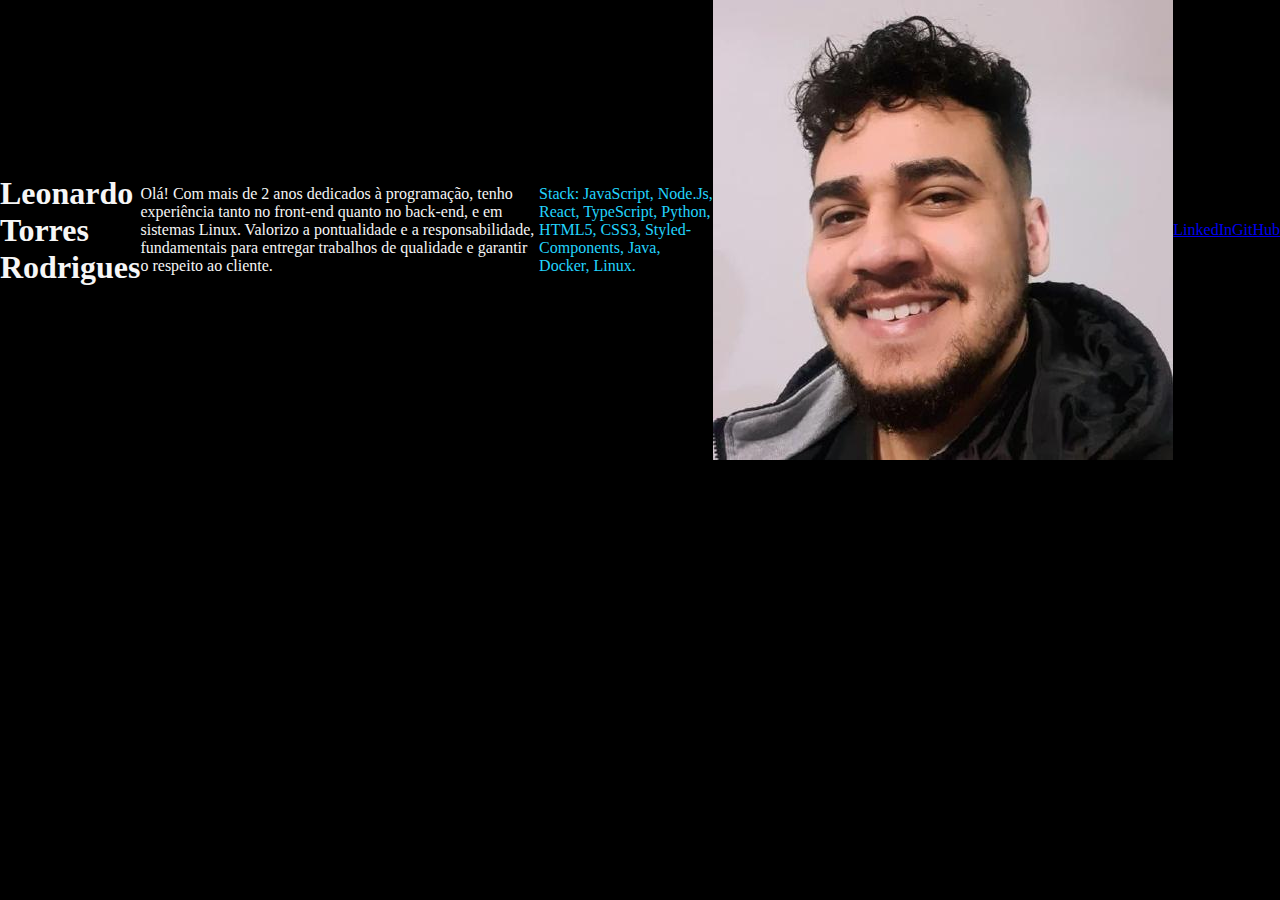
==== index.html @ 34d28eee "feat: initial version with flex" ====
<!DOCTYPE html>
<html lang="pt-br">
<head>
    <meta charset="UTF-8">
    <meta name="viewport" content="width=device-width, initial-scale=1.0">
    <title>Leonardo Torres Rodrigues</title>
    <link rel="stylesheet" href="style.css">
</head>
<body>
   <main class="main_container">
    <h1>Leonardo Torres Rodrigues</h1>
        <p>Olá! Com mais de 2 anos dedicados à programação, tenho experiência tanto no front-end quanto no back-end, e em sistemas Linux. Valorizo a pontualidade e a responsabilidade, fundamentais para entregar trabalhos de qualidade e garantir o respeito ao cliente.</p>
        <p class="destaque">Stack: JavaScript, Node.Js, React, TypeScript, Python, HTML5, CSS3, Styled-Components, Java, Docker, Linux.</p>
        <img src="./91892938.jpg" alt="Leonardo">
        <a href="https://www.linkedin.com/in/leonardo-torres-rodrigues/">LinkedIn</a>
        <a href="https://github.com/LeonardoTorresRodrigues">GitHub</a>
   </main> 
</body>
</html>
---- style.css ----
* {
    margin: 0;
    padding: 0;
}

body {
    height: 100vh;
    box-sizing: border-box;
    background-color: #000000;
    color: #F6F6F6;
}

.main_container {
    display: flex;
    align-items: center;
    
}

.destaque {
    color: #22D4FD;
}
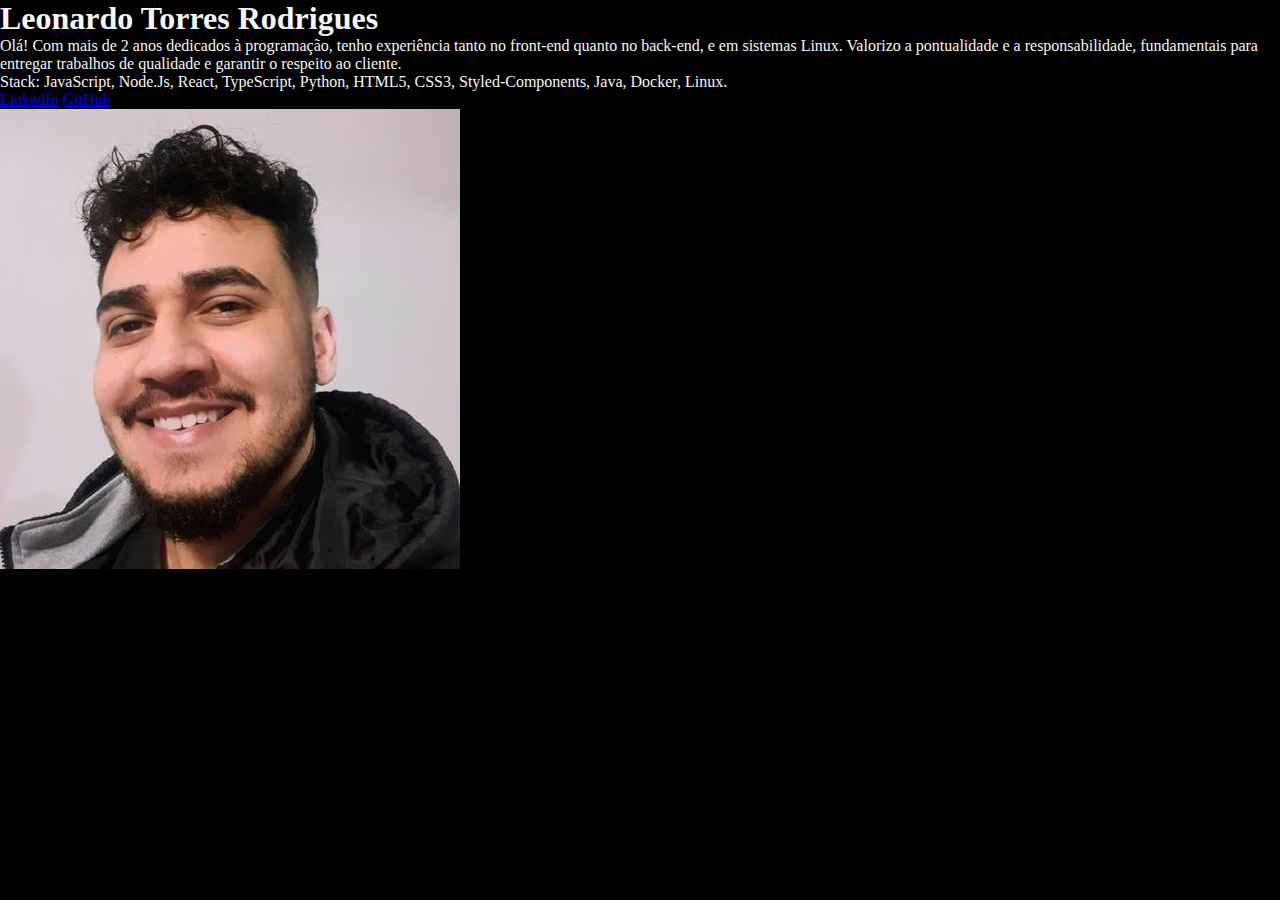
==== commit 903237a3: "refactor: add identation and new classes to elements" ====
--- a/index.html
+++ b/index.html
@@ -7,13 +7,17 @@
     <link rel="stylesheet" href="style.css">
 </head>
 <body>
-   <main class="main_container">
-    <h1>Leonardo Torres Rodrigues</h1>
-        <p>Olá! Com mais de 2 anos dedicados à programação, tenho experiência tanto no front-end quanto no back-end, e em sistemas Linux. Valorizo a pontualidade e a responsabilidade, fundamentais para entregar trabalhos de qualidade e garantir o respeito ao cliente.</p>
-        <p class="destaque">Stack: JavaScript, Node.Js, React, TypeScript, Python, HTML5, CSS3, Styled-Components, Java, Docker, Linux.</p>
-        <img src="./91892938.jpg" alt="Leonardo">
-        <a href="https://www.linkedin.com/in/leonardo-torres-rodrigues/">LinkedIn</a>
-        <a href="https://github.com/LeonardoTorresRodrigues">GitHub</a>
+   <main class="home">
+    <section class="home__content">
+        <h1 class="home__content__title">Leonardo Torres Rodrigues</h1>
+        <p class="home__content__text">Olá! Com mais de 2 anos dedicados à programação, tenho experiência tanto no front-end quanto no back-end, e em sistemas Linux. Valorizo a pontualidade e a responsabilidade, fundamentais para entregar trabalhos de qualidade e garantir o respeito ao cliente.</p>
+        <p class="home__content__stack">Stack: JavaScript, Node.Js, React, TypeScript, Python, HTML5, CSS3, Styled-Components, Java, Docker, Linux.</p>
+        <div class="home__links">
+            <a class="home__links__link" href="https://www.linkedin.com/in/leonardo-torres-rodrigues/">LinkedIn</a>
+            <a class="home__links__link" href="https://github.com/LeonardoTorresRodrigues">GitHub</a>
+        </div>
+    </section>
+    <img class="profile_image" src="./91892938.jpg" alt="Leonardo">
    </main> 
 </body>
 </html>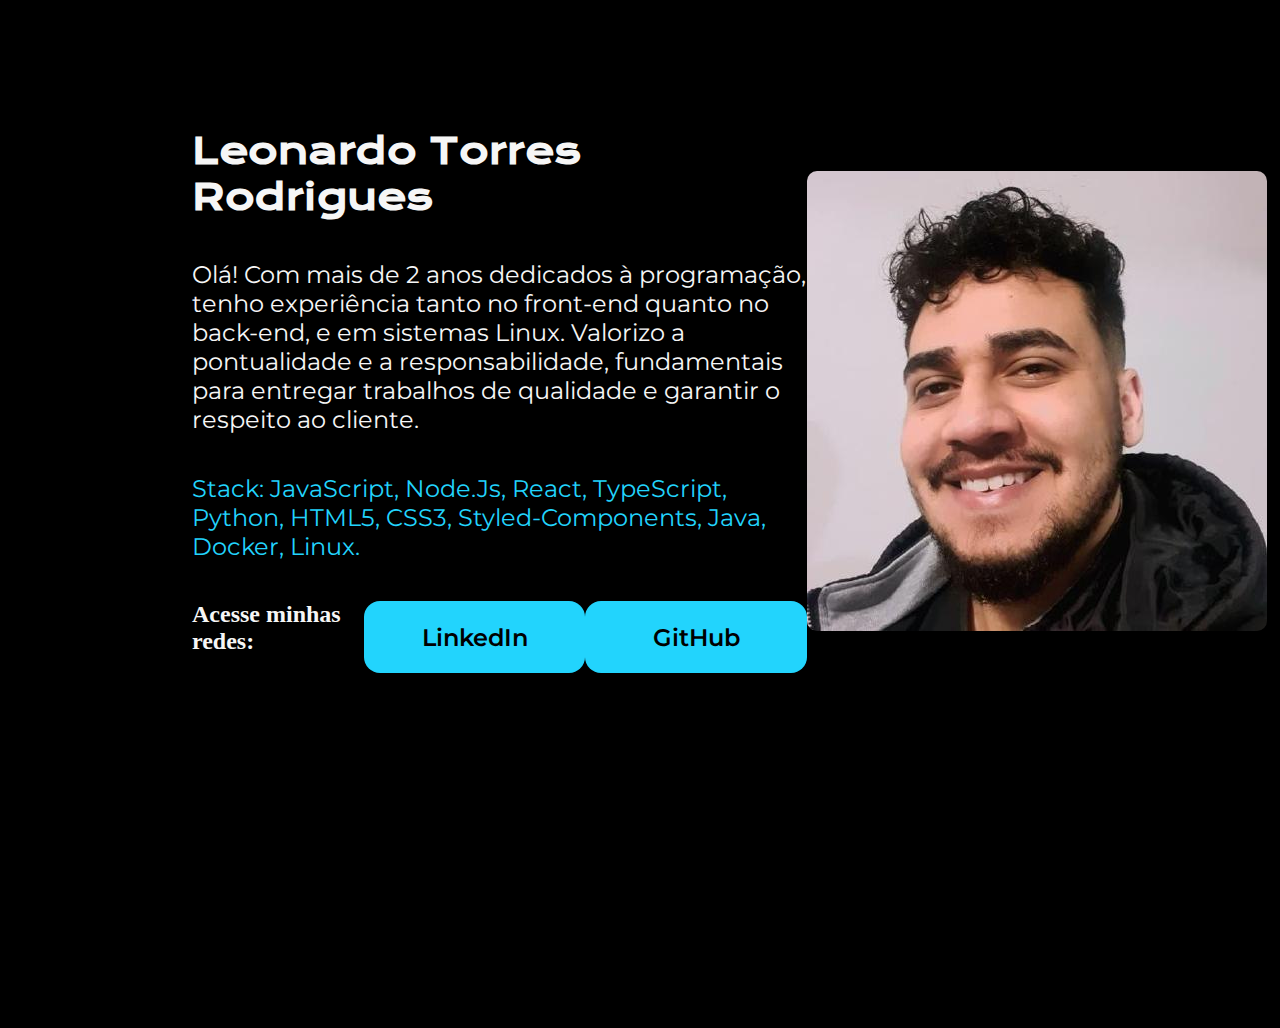
==== commit edadf386: "feat: add subtitle to links section" ====
--- a/index.html
+++ b/index.html
@@ -13,6 +13,7 @@
         <p class="home__content__text">Olá! Com mais de 2 anos dedicados à programação, tenho experiência tanto no front-end quanto no back-end, e em sistemas Linux. Valorizo a pontualidade e a responsabilidade, fundamentais para entregar trabalhos de qualidade e garantir o respeito ao cliente.</p>
         <p class="home__content__stack">Stack: JavaScript, Node.Js, React, TypeScript, Python, HTML5, CSS3, Styled-Components, Java, Docker, Linux.</p>
         <div class="home__links">
+            <h2 class="home__links__subtitle">Acesse minhas redes:</h2>
             <a class="home__links__link" href="https://www.linkedin.com/in/leonardo-torres-rodrigues/">LinkedIn</a>
             <a class="home__links__link" href="https://github.com/LeonardoTorresRodrigues">GitHub</a>
         </div>
--- a/style.css
+++ b/style.css
@@ -1,3 +1,5 @@
+@import url('https://fonts.googleapis.com/css2?family=Krona+One&family=Montserrat:ital,wght@0,100..900;1,100..900&display=swap');
+
 * {
     margin: 0;
     padding: 0;
@@ -10,12 +12,53 @@
     color: #F6F6F6;
 }
 
-.main_container {
+.home {
     display: flex;
     align-items: center;
-    
+    justify-content: space-between;
+    margin: 10% 15%;
 }
 
-.destaque {
+.home__content {
+    width: 615px;
+    display: flex;
+    flex-direction: column;
+    gap: 40px;
+}
+
+.home__content__title {
+    font-size: 36px;
+    font-family: "Krona One", sans-serif;
+}
+
+.home__content__text, .home__content__stack {
+    font-family: "Montserrat", sans-serif;
+    font-size: 24px;
+    font-weight: 400;
+}
+
+.home__content__stack {
     color: #22D4FD;
 }
+
+.profile_image {
+    border-radius: 10px;
+}
+
+.home__links {
+    display: flex;
+    justify-content: space-between;
+}
+
+.home__links__link {
+    background-color: #22D4FD;
+    width: 280px;
+    text-align: center;
+    border-radius: 16px;
+    padding: 21.5px 0;
+    text-decoration: none;
+    color: #000000;
+    font-family:  "Montserrat", sans-serif;
+    font-size: 24px;
+    font-weight: 600;
+}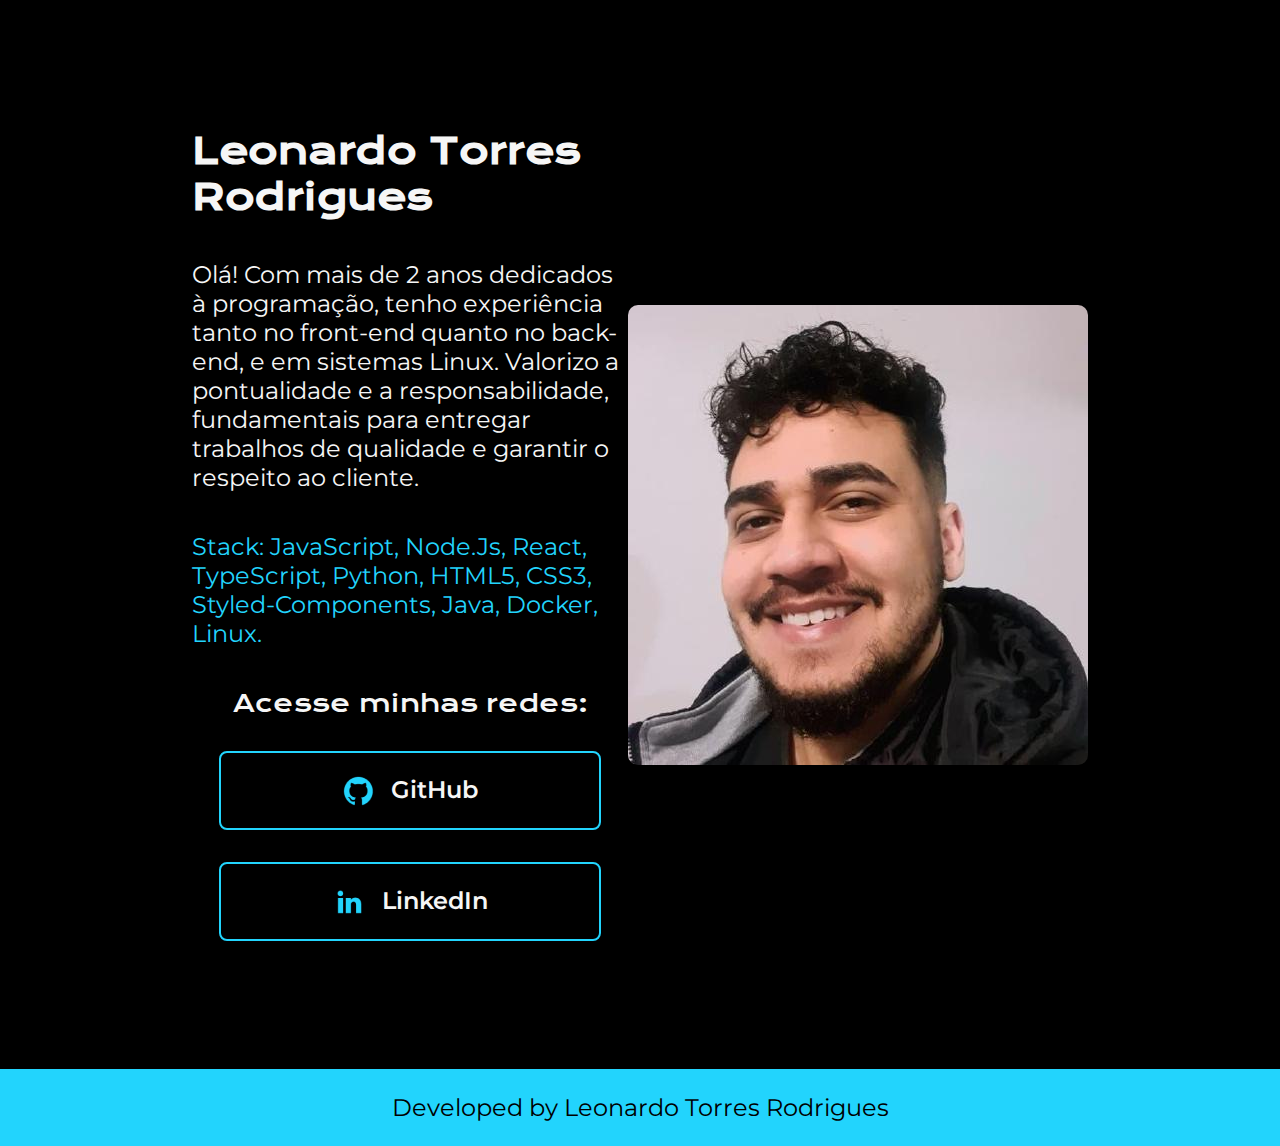
==== commit 99a07b98: "feat: add footer" ====
--- a/index.html
+++ b/index.html
@@ -14,11 +14,20 @@
         <p class="home__content__stack">Stack: JavaScript, Node.Js, React, TypeScript, Python, HTML5, CSS3, Styled-Components, Java, Docker, Linux.</p>
         <div class="home__links">
             <h2 class="home__links__subtitle">Acesse minhas redes:</h2>
-            <a class="home__links__link" href="https://www.linkedin.com/in/leonardo-torres-rodrigues/">LinkedIn</a>
-            <a class="home__links__link" href="https://github.com/LeonardoTorresRodrigues">GitHub</a>
+            <a class="home__links__link" href="https://github.com/LeonardoTorresRodrigues">
+                <img src="./assets/github.png" alt="GitHub logo">
+                GitHub
+            </a>
+            <a class="home__links__link" href="https://www.linkedin.com/in/leonardo-torres-rodrigues/">
+                <img src="./assets/linkedin.png" alt="LinkedIn logo">    
+                LinkedIn
+            </a>
         </div>
     </section>
-    <img class="profile_image" src="./91892938.jpg" alt="Leonardo">
+    <img class="profile_image" src="./assets/91892938.jpg" alt="Leonardo">
    </main> 
+   <footer>
+    <p>Developed by Leonardo Torres Rodrigues</p>
+   </footer>
 </body>
 </html>--- a/style.css
+++ b/style.css
@@ -47,18 +47,44 @@
 
 .home__links {
     display: flex;
+    flex-direction: column;
     justify-content: space-between;
+    align-items: center;
+    gap: 32px;
+}
+
+.home__links__subtitle {
+    font-family: "Krona One", sans-serif;
+    font-weight: 400;
+    font-size: 24px;
 }
 
 .home__links__link {
-    background-color: #22D4FD;
-    width: 280px;
+    display: flex;
+    justify-content: center;
+    gap: 16px;
+    border: 2px solid #22D4FD;
+    border-radius: 8px;
+    width: 378px;
     text-align: center;
-    border-radius: 16px;
     padding: 21.5px 0;
     text-decoration: none;
-    color: #000000;
+    color: #F6F6F6;
     font-family:  "Montserrat", sans-serif;
     font-size: 24px;
     font-weight: 600;
+}
+
+.home__links__link:hover {
+    background-color: #272727;
+}
+
+footer {
+    color: #000000;
+    background-color: #22D4FD;
+    padding: 24px;
+    text-align: center;
+    font-family: "Montserrat", sans-serif;
+    font-size: 24px;
+    font-weight: 400;
 }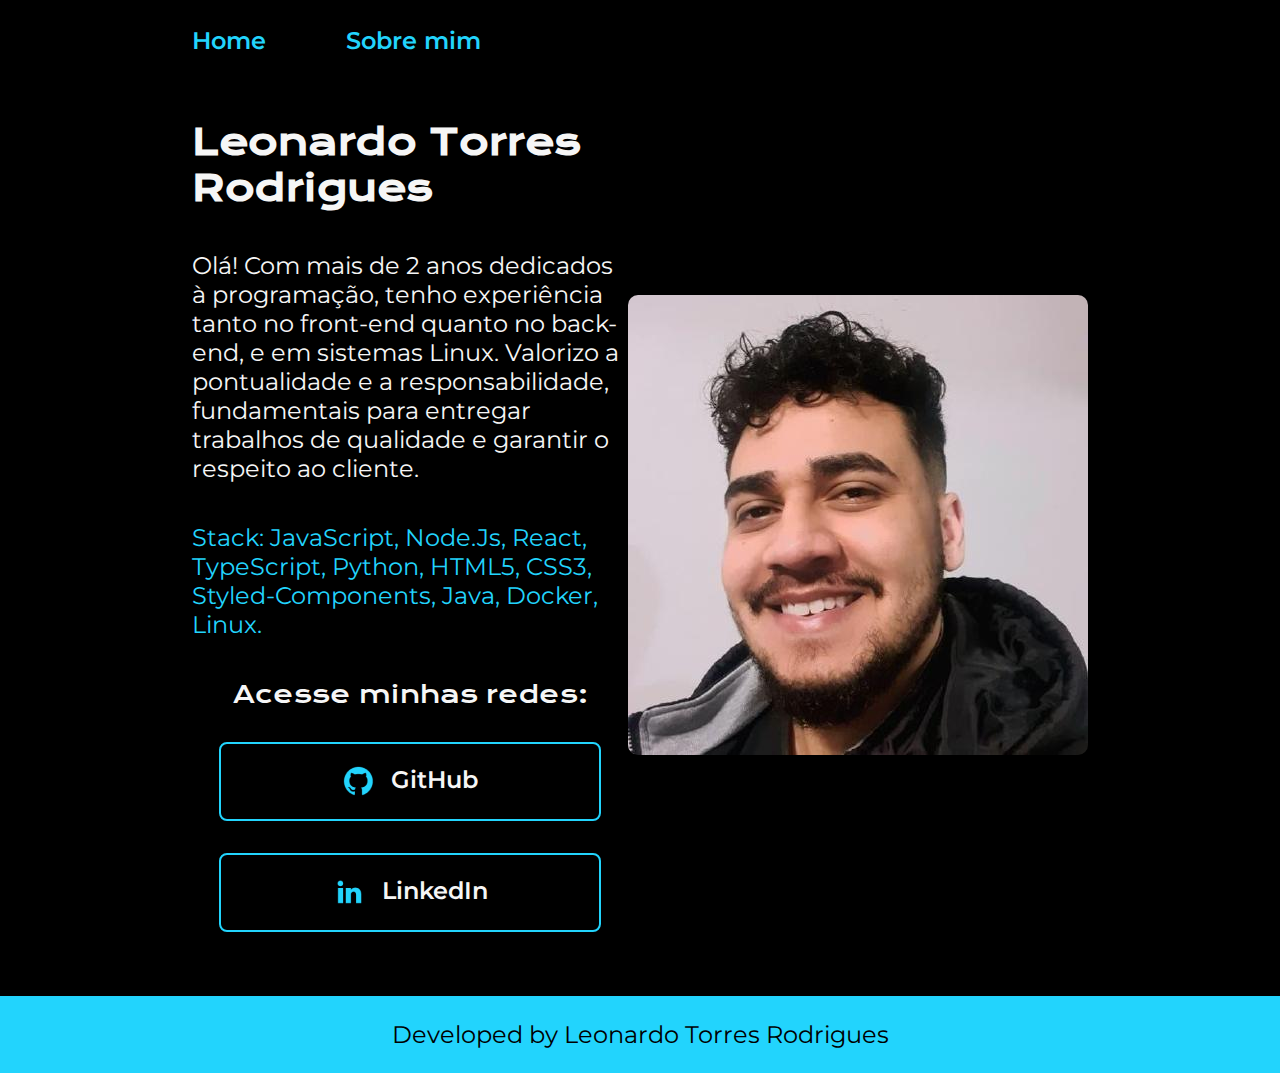
==== commit 6d9defe3: "feat: adding a header" ====
--- a/index.html
+++ b/index.html
@@ -7,7 +7,13 @@
     <link rel="stylesheet" href="style.css">
 </head>
 <body>
-   <main class="home">
+   <header class="default__header">
+        <nav class="default__header__menu">
+            <a class="header__menu__link" href="">Home</a>
+            <a class="header__menu__link" href="">Sobre mim</a>
+        </nav>
+   </header>
+    <main class="home">
     <section class="home__content">
         <h1 class="home__content__title">Leonardo Torres Rodrigues</h1>
         <p class="home__content__text">Olá! Com mais de 2 anos dedicados à programação, tenho experiência tanto no front-end quanto no back-end, e em sistemas Linux. Valorizo a pontualidade e a responsabilidade, fundamentais para entregar trabalhos de qualidade e garantir o respeito ao cliente.</p>
@@ -26,7 +32,7 @@
     </section>
     <img class="profile_image" src="./assets/91892938.jpg" alt="Leonardo">
    </main> 
-   <footer>
+   <footer class="defalt__footer">
     <p>Developed by Leonardo Torres Rodrigues</p>
    </footer>
 </body>
--- a/style.css
+++ b/style.css
@@ -6,17 +6,33 @@
 }
 
 body {
-    height: 100vh;
     box-sizing: border-box;
     background-color: #000000;
     color: #F6F6F6;
+}
+
+.default__header {
+    padding: 2% 0% 0% 15%;
+}
+
+.default__header__menu {
+    display: flex;
+    gap: 80px;
+}
+
+.header__menu__link {
+    font-family: 'Montserrat', sans-serif;
+    font-size: 24px;
+    font-weight: 600;
+    color: #22D4FD;
+    text-decoration: none;
 }
 
 .home {
     display: flex;
     align-items: center;
     justify-content: space-between;
-    margin: 10% 15%;
+    padding: 5% 15%;
 }
 
 .home__content {
@@ -79,7 +95,7 @@
     background-color: #272727;
 }
 
-footer {
+.defalt__footer {
     color: #000000;
     background-color: #22D4FD;
     padding: 24px;
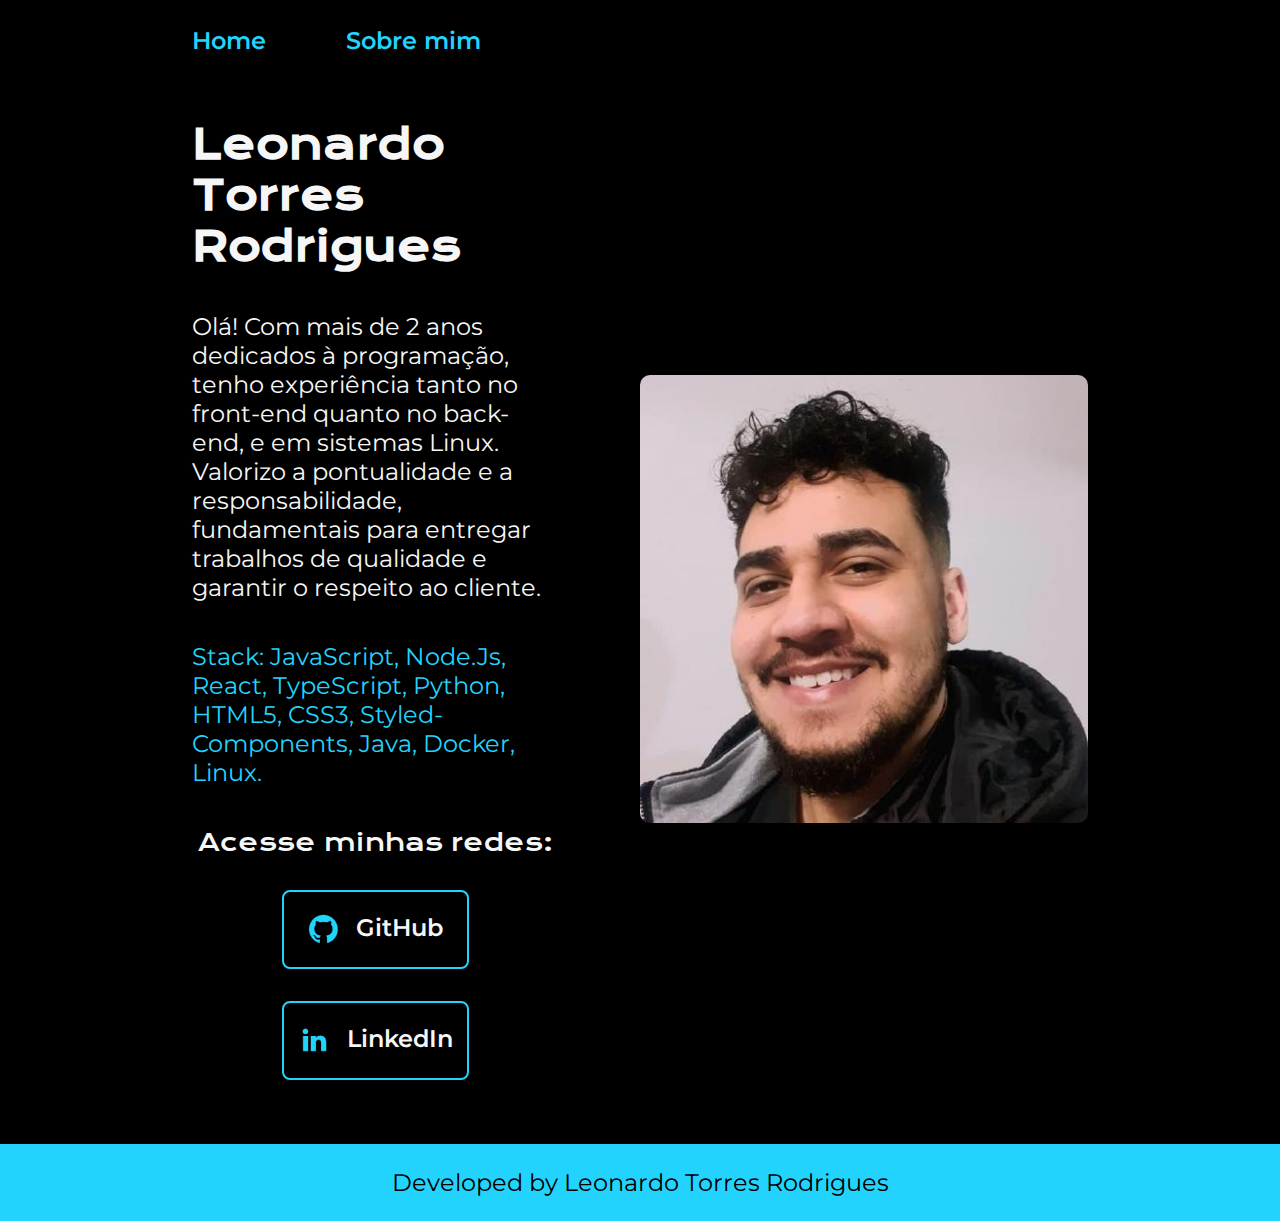
==== commit eb9391f4: "Merge pull request #4 from LeonardoTorresRodrigues/responsiveness" ====
--- a/index.html
+++ b/index.html
@@ -4,27 +4,27 @@
     <meta charset="UTF-8">
     <meta name="viewport" content="width=device-width, initial-scale=1.0">
     <title>Leonardo Torres Rodrigues</title>
-    <link rel="stylesheet" href="style.css">
+    <link rel="stylesheet" href="./styles/style.css">
 </head>
 <body>
    <header class="default__header">
         <nav class="default__header__menu">
-            <a class="header__menu__link" href="">Home</a>
-            <a class="header__menu__link" href="">Sobre mim</a>
+            <a class="header__menu__link" href="index.html">Home</a>
+            <a class="header__menu__link" href="about.html">Sobre mim</a>
         </nav>
    </header>
-    <main class="home">
-    <section class="home__content">
-        <h1 class="home__content__title">Leonardo Torres Rodrigues</h1>
-        <p class="home__content__text">Olá! Com mais de 2 anos dedicados à programação, tenho experiência tanto no front-end quanto no back-end, e em sistemas Linux. Valorizo a pontualidade e a responsabilidade, fundamentais para entregar trabalhos de qualidade e garantir o respeito ao cliente.</p>
-        <p class="home__content__stack">Stack: JavaScript, Node.Js, React, TypeScript, Python, HTML5, CSS3, Styled-Components, Java, Docker, Linux.</p>
+    <main class="default__main">
+    <section class="main__content">
+        <h1 class="main__content__title">Leonardo Torres Rodrigues</h1>
+        <p class="main__content__text">Olá! Com mais de 2 anos dedicados à programação, tenho experiência tanto no front-end quanto no back-end, e em sistemas Linux. Valorizo a pontualidade e a responsabilidade, fundamentais para entregar trabalhos de qualidade e garantir o respeito ao cliente.</p>
+        <p class="main__content__stack">Stack: JavaScript, Node.Js, React, TypeScript, Python, HTML5, CSS3, Styled-Components, Java, Docker, Linux.</p>
         <div class="home__links">
             <h2 class="home__links__subtitle">Acesse minhas redes:</h2>
-            <a class="home__links__link" href="https://github.com/LeonardoTorresRodrigues">
+            <a class="home__links__button" href="https://github.com/LeonardoTorresRodrigues">
                 <img src="./assets/github.png" alt="GitHub logo">
                 GitHub
             </a>
-            <a class="home__links__link" href="https://www.linkedin.com/in/leonardo-torres-rodrigues/">
+            <a class="home__links__button" href="https://www.linkedin.com/in/leonardo-torres-rodrigues/">
                 <img src="./assets/linkedin.png" alt="LinkedIn logo">    
                 LinkedIn
             </a>
--- a/styles/style.css
+++ b/styles/style.css
@@ -0,0 +1,132 @@
+@import url('https://fonts.googleapis.com/css2?family=Krona+One&family=Montserrat:ital,wght@0,100..900;1,100..900&display=swap');
+
+:root {
+    --primary-color: #000000;
+    --secondary-color: #F6F6F6;
+    --tertiary-color: #22D4FD;
+    --hover-color: #272727;
+
+    --primary-font: 'Krona One', sans-serif;
+    --secondary-font: 'Montserrat', sans-serif;
+}
+
+* {
+    margin: 0;
+    padding: 0;
+}
+
+body {
+    box-sizing: border-box;
+    background-color: var(--primary-color);
+    color: var(--secondary-color);
+}
+
+.default__header {
+    padding: 2% 0% 0% 15%;
+}
+
+.default__header__menu {
+    display: flex;
+    gap: 80px;
+}
+
+.header__menu__link {
+    font-family: var(--secondary-font);
+    font-size: 1.5rem;
+    font-weight: 600;
+    color: var(--tertiary-color);
+    text-decoration: none;
+}
+
+.default__main {
+    display: flex;
+    align-items: center;
+    justify-content: space-between;
+    padding: 5% 15%;
+    gap: 82px;
+}
+
+.main__content {
+    width: 50%;
+    display: flex;
+    flex-direction: column;
+    gap: 40px;
+}
+
+.main__content__title {
+    font-size: 2.5rem;
+    font-family: var(--primary-font);
+}
+
+.main__content__text, .main__content__stack {
+    font-family: var(--secondary-font);
+    font-size: 1.5rem;
+    font-weight: 400;
+}
+
+.main__content__stack {
+    color: var(--tertiary-color);
+}
+
+.home__links {
+    display: flex;
+    flex-direction: column;
+    justify-content: space-between;
+    align-items: center;
+    gap: 32px;
+}
+
+.home__links__subtitle {
+    font-family: var(--primary-font);
+    font-weight: 400;
+    font-size: 1.5rem;
+}
+
+.home__links__button {
+    display: flex;
+    justify-content: center;
+    gap: 16px;
+    border: 2px solid var(--tertiary-color);
+    border-radius: 8px;
+    width: 50%;
+    text-align: center;
+    padding: 21.5px 0;
+    text-decoration: none;
+    color: #F6F6F6;
+    font-family:  var(--secondary-font);
+    font-size: 1.5rem;
+    font-weight: 600;
+}
+
+.home__links__link:hover {
+    background-color: var(--hover-color);
+}
+
+.profile_image {
+    border-radius: 10px;
+    width: 50%;
+}
+
+.defalt__footer {
+    color: var(--primary-color);
+    background-color: var(--tertiary-color);
+    padding: 24px;
+    text-align: center;
+    font-family: var(--secondary-font);
+    font-size: 1.5rem;
+    font-weight: 400;
+}
+
+@media (max-width: 1200px) {
+    .default__header {
+        padding: 10%;
+    }
+
+    .default__header__menu {
+        justify-content: center;
+    }
+
+    .default__main {
+        flex-direction: column-reverse;
+    }
+}